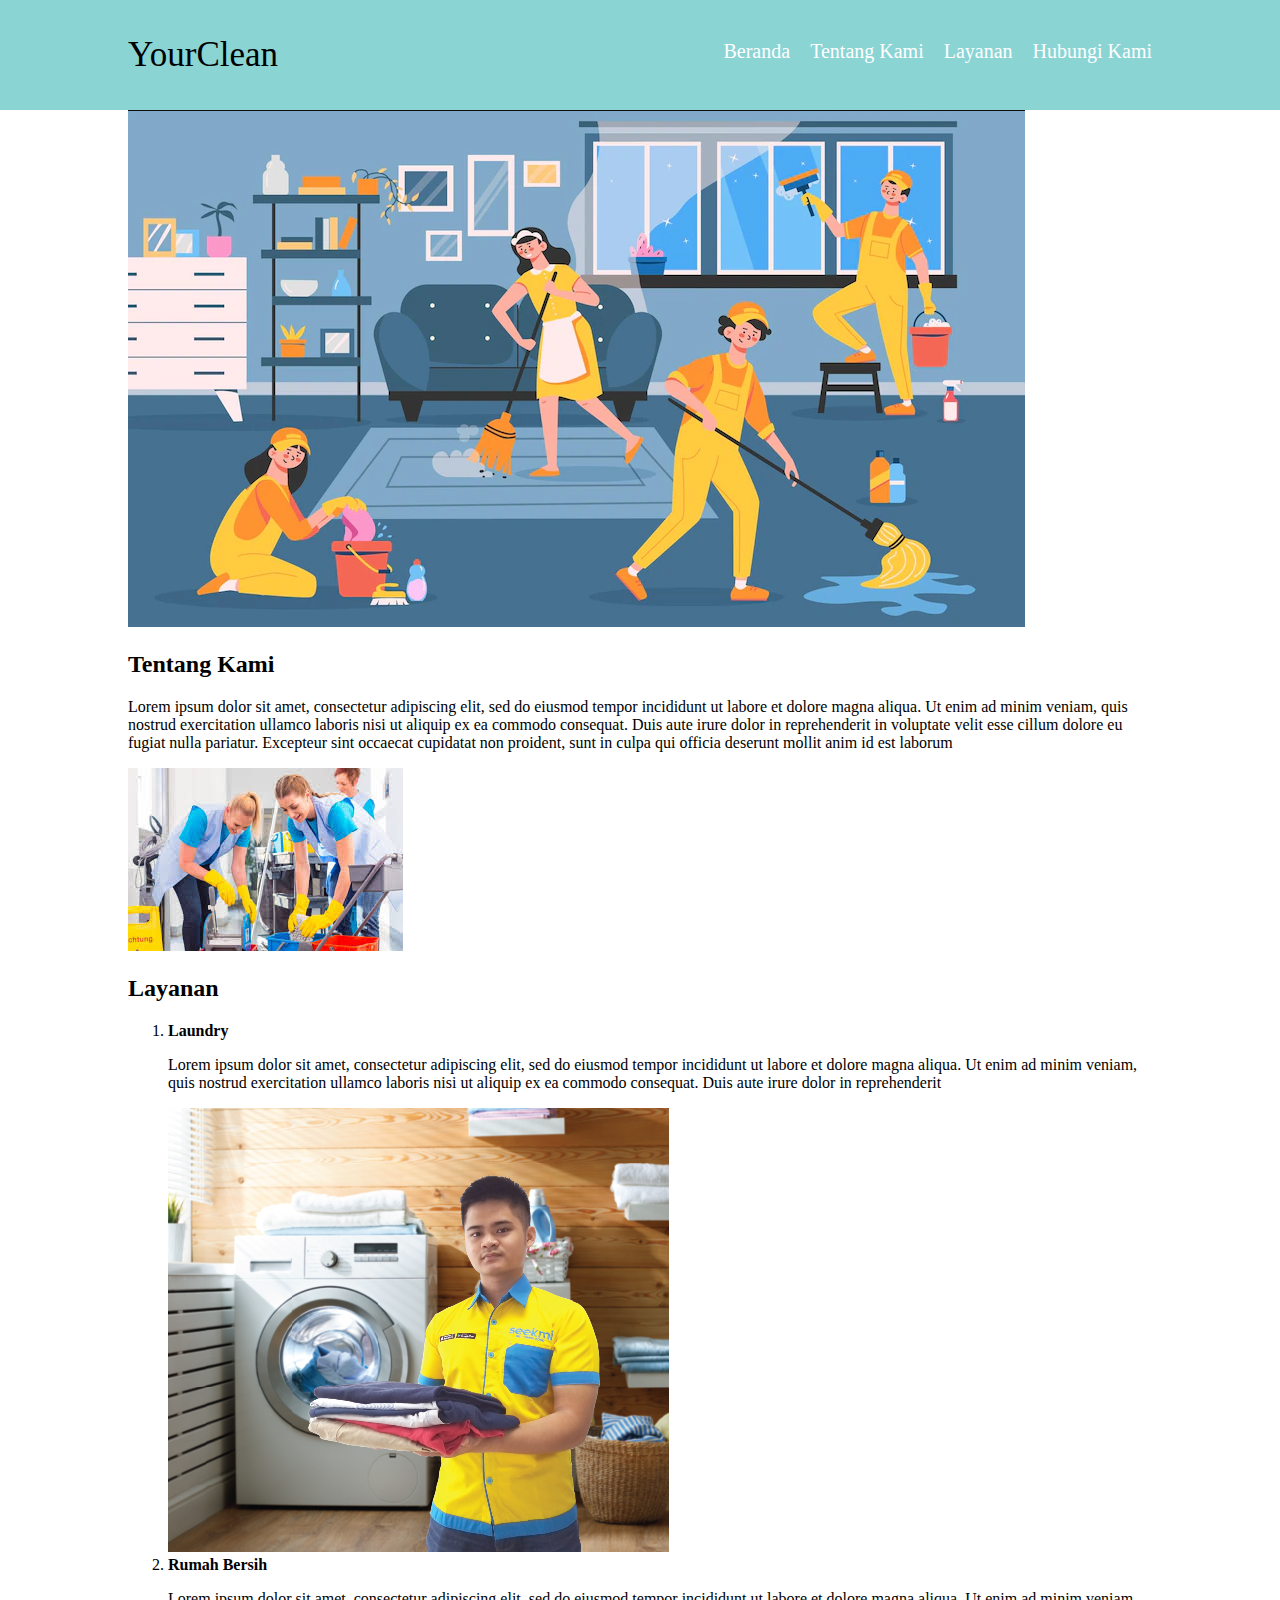
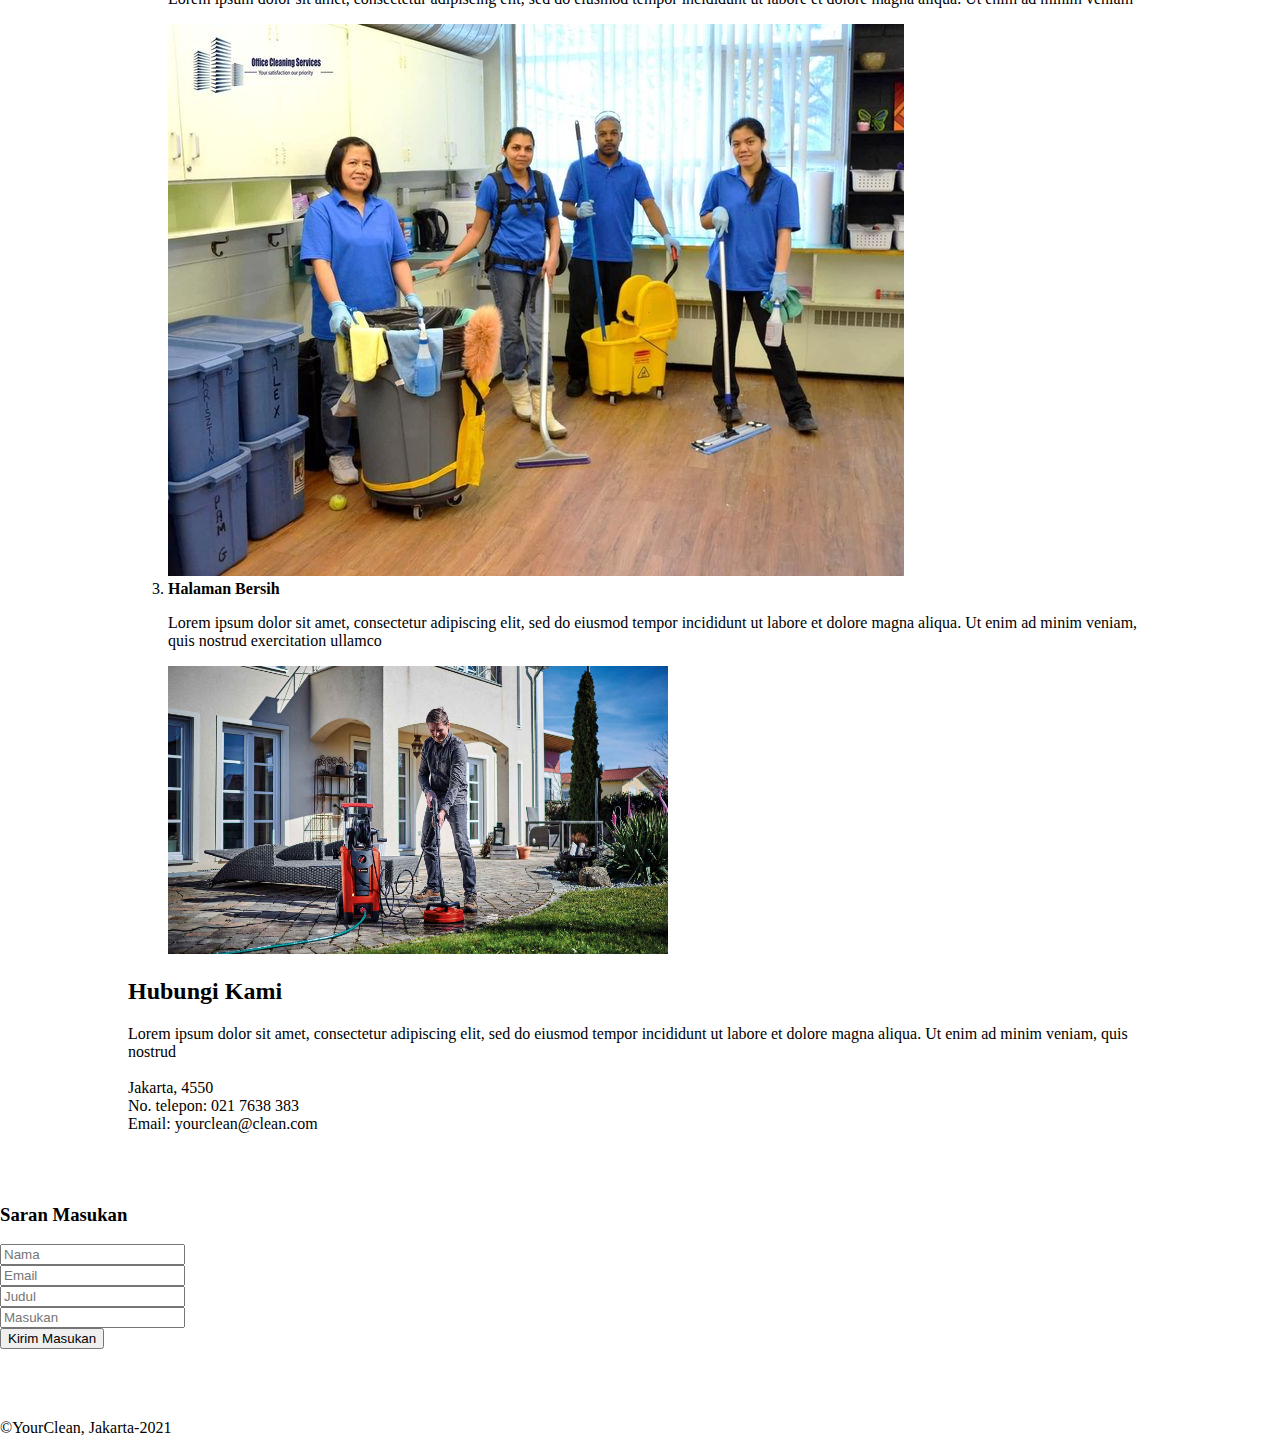
==== index.html @ 1d11a84e "init" ====
<!DOCTYPE html>
<html lang="en">
<head>
    <meta charset="UTF-8">
    <meta http-equiv="X-UA-Compatible" content="IE=edge">
    <meta name="viewport" content="width=device-width, initial-scale=1.0">
    <title>YourClean - Jasa Kebersihan Rumah</title>
    <link rel="stylesheet" href="style.css">
    <link rel="icon" href="./image/logo-removebg-preview.png">
</head>
<body>
    <nav class="header">
        <div class="container">
            <p class="logo">
                YourClean
            </p>
            <ul class="navigation">
                <li>
                    <a href="#contact">Hubungi Kami</a>
                </li>
                <li>
                    <a href="#layanan">Layanan</a>
                </li>
                <li>
                    <a href="#tentang">Tentang Kami</a>
                </li>
                <li>
                    <a href="#img">Beranda</a>
                </li>
                
            </ul>
        </div>
    </nav>
    <section class="container">
        <div>
            <img id="img" src="./image/home.png" alt="Kami">
        </div>
        <div>
            <h2 id="tentang">Tentang Kami</h2>
                <p>
                    Lorem ipsum dolor sit amet, consectetur adipiscing elit, sed do eiusmod tempor incididunt ut labore et dolore magna aliqua. 
                    Ut enim ad minim veniam, quis nostrud exercitation ullamco laboris nisi ut aliquip ex ea commodo consequat. 
                    Duis aute irure dolor in reprehenderit in voluptate velit esse cillum dolore eu fugiat nulla pariatur. 
                    Excepteur sint occaecat cupidatat non proident, sunt in culpa qui officia deserunt mollit anim id est laborum
                </p>
                <img src="./image/kami.jpg" alt="staff">

            <h2 id="layanan">Layanan</h2>
            <p>
                <ol>
                    <li>
                        <b>Laundry</b>
                    </li>
                        <p>
                            Lorem ipsum dolor sit amet, consectetur adipiscing elit, sed do eiusmod tempor incididunt ut labore et dolore magna aliqua. 
                    Ut enim ad minim veniam, quis nostrud exercitation ullamco laboris nisi ut aliquip ex ea commodo consequat. 
                    Duis aute irure dolor in reprehenderit
                        </p>
                        <img src="./image/laundry.jpg" alt="laundry">
                    <li>
                        <b>Rumah Bersih</b>
                    </li>
                        <p>
                            Lorem ipsum dolor sit amet, consectetur adipiscing elit, sed do eiusmod tempor 
                            incididunt ut labore et dolore magna aliqua. Ut enim ad minim veniam
                        </p>
                        <img src="./image/rumah.jpg" alt="rumah">
                    <li>
                        <b>Halaman Bersih</b>
                    </li>
                        <p>
                            Lorem ipsum dolor sit amet, consectetur adipiscing elit, sed do eiusmod tempor incididunt ut labore et dolore magna aliqua. 
                    Ut enim ad minim veniam, quis nostrud exercitation ullamco
                        </p>
                        <img src="./image/garden.jpg" alt="halaman" width="500px">
                </ol>
                <h2 id="contact">Hubungi Kami</h2>
                    
                    <p>
                        Lorem ipsum dolor sit amet, consectetur adipiscing elit, sed do eiusmod tempor incididunt ut labore et dolore magna aliqua. 
                        Ut enim ad minim veniam, quis nostrud <br><br>
                        Jakarta, 4550 <br>
                        No. telepon: 021 7638 383 <br>
                        Email: yourclean@clean.com <br>
                     </p>
            </p>
        </div>
    </section>
    <footer>
        <br><br>
        <h3>Saran Masukan</h3>
        <form action="/action_page.php" target="_blank">
            <input type="text" placeholder="Nama" required name="Name"><br>
            <input type="text" placeholder="Email" required name="Email"><br>
            <input type="text" placeholder="Judul" required name="Subject"><br>
            <input type="text" placeholder="Masukan" required name="Comment"><br>
            <button type="submit">
                Kirim Masukan 
            </button>
        </form>
        <br><br><br>
        <p>
             ©YourClean, Jakarta-2021
        </p>

    </footer>
</body>
</html>
---- style.css ----
body {
    margin: 0;
}

.container {
    width: 80%;
    overflow: hidden;
    margin: auto;
}

.header {
    width: 100%;
    overflow: hidden;
    background-color: rgb(138, 212, 212);
    
}

.header .logo {
    font-size: 35px;
    float: left;
}

.header .navigation {
    float: right;
    margin-top: 40px;
}

.header .navigation li {
    float: right;
    margin-left: 20px;
    font-size: 20px;
    display: block;
}

.header .navigation li a {
    color: white;
    text-decoration: none;
    text-align: center;
}

.header .navigation li a:hover {
    color: black;
    text-decoration: underline;
    
}
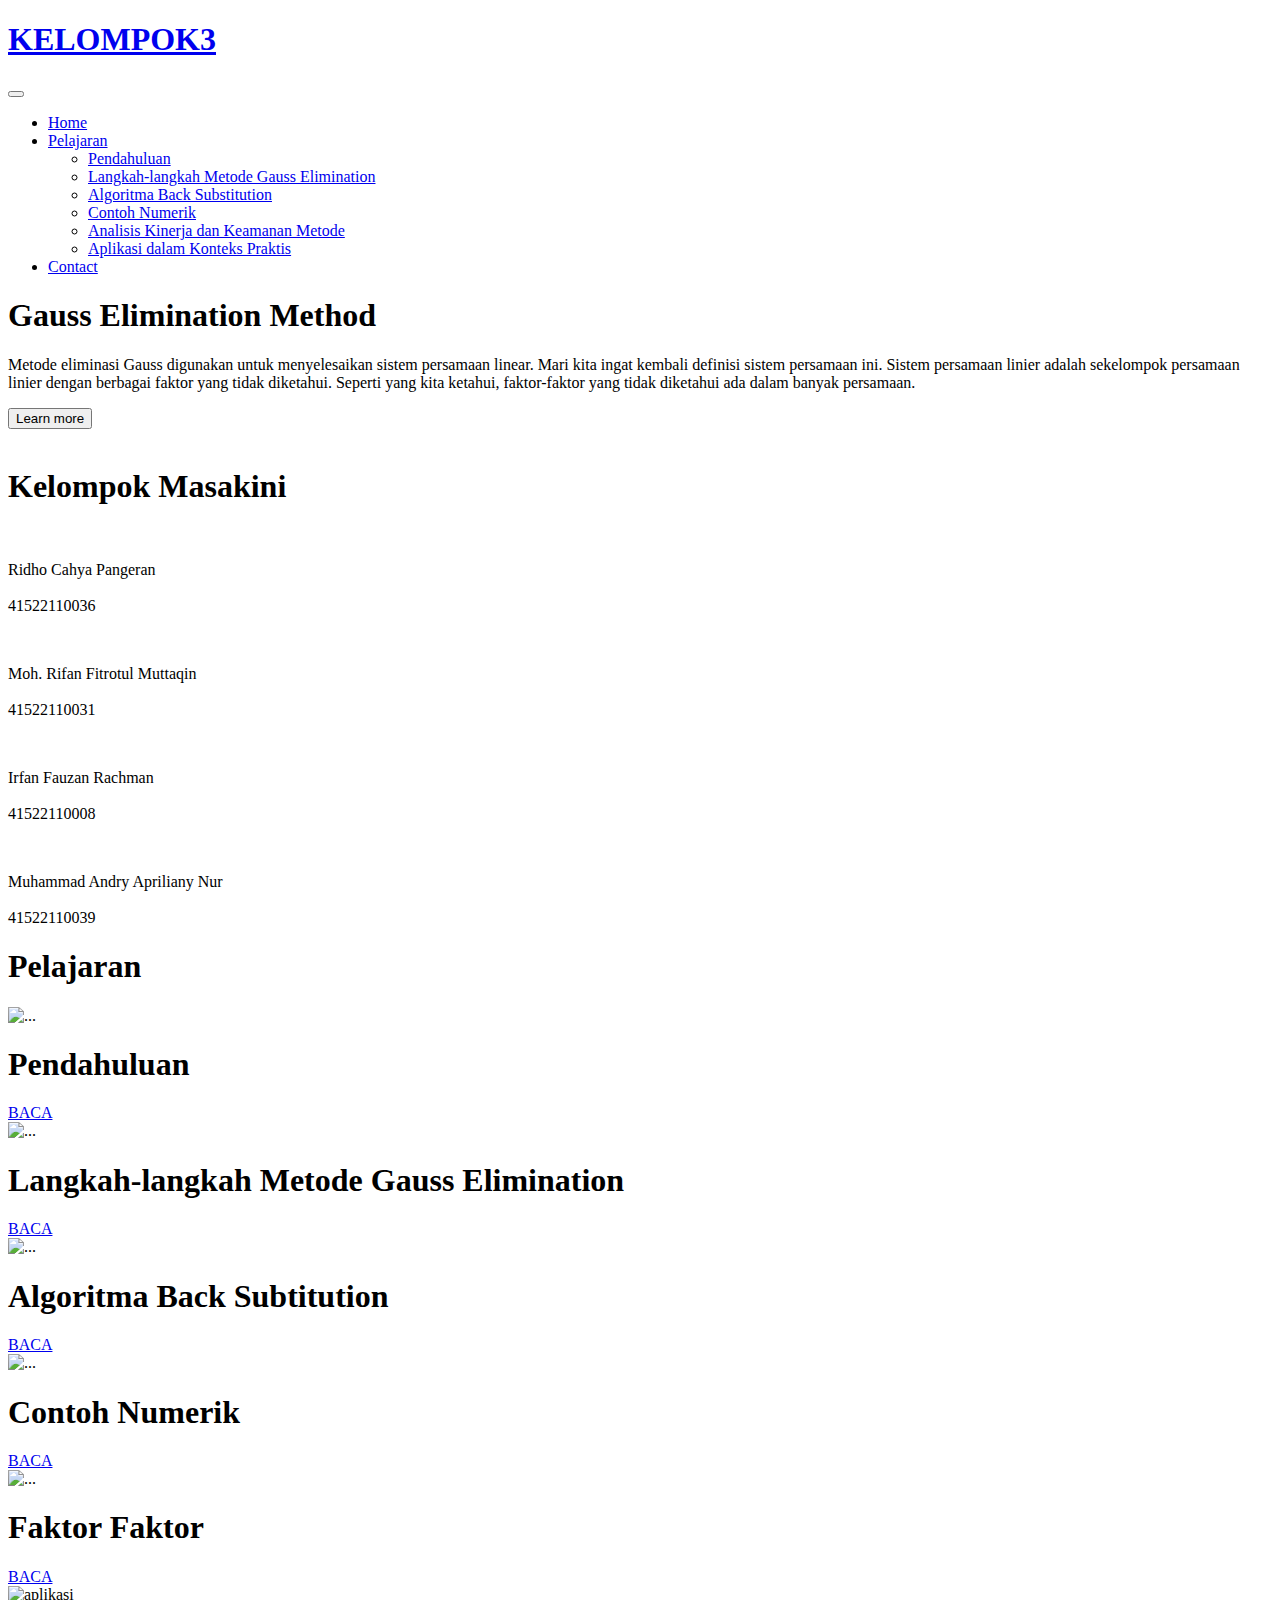
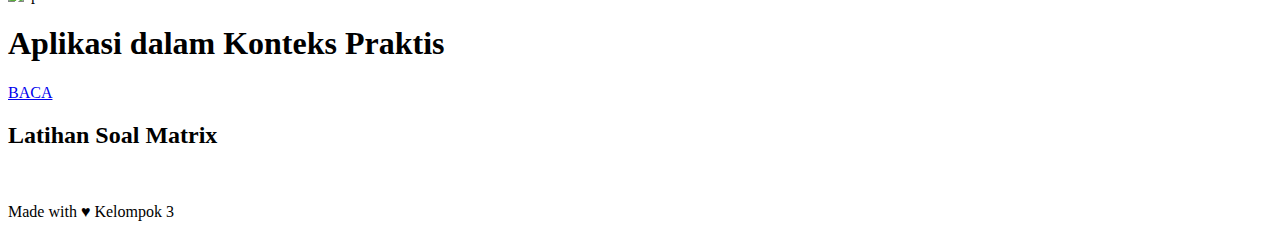
==== commit 4c07d55b: "Add files via upload" ====
--- a/index.html
+++ b/index.html
@@ -1,108 +1,186 @@
-<!DOCTYPE html>
-<html lang="en">
-<head>
-    <meta charset="UTF-8">
-    <meta http-equiv="X-UA-Compatible" content="IE=edge">
-    <meta name="viewport" content="width=device-width, initial-scale=1.0">
-    <title>YourClean - Jasa Kebersihan Rumah</title>
-    <link rel="stylesheet" href="style.css">
-    <link rel="icon" href="./image/logo-removebg-preview.png">
-</head>
-<body>
-    <nav class="header">
-        <div class="container">
-            <p class="logo">
-                YourClean
-            </p>
-            <ul class="navigation">
-                <li>
-                    <a href="#contact">Hubungi Kami</a>
-                </li>
-                <li>
-                    <a href="#layanan">Layanan</a>
-                </li>
-                <li>
-                    <a href="#tentang">Tentang Kami</a>
-                </li>
-                <li>
-                    <a href="#img">Beranda</a>
-                </li>
-                
-            </ul>
-        </div>
-    </nav>
-    <section class="container">
-        <div>
-            <img id="img" src="./image/home.png" alt="Kami">
-        </div>
-        <div>
-            <h2 id="tentang">Tentang Kami</h2>
-                <p>
-                    Lorem ipsum dolor sit amet, consectetur adipiscing elit, sed do eiusmod tempor incididunt ut labore et dolore magna aliqua. 
-                    Ut enim ad minim veniam, quis nostrud exercitation ullamco laboris nisi ut aliquip ex ea commodo consequat. 
-                    Duis aute irure dolor in reprehenderit in voluptate velit esse cillum dolore eu fugiat nulla pariatur. 
-                    Excepteur sint occaecat cupidatat non proident, sunt in culpa qui officia deserunt mollit anim id est laborum
-                </p>
-                <img src="./image/kami.jpg" alt="staff">
-
-            <h2 id="layanan">Layanan</h2>
-            <p>
-                <ol>
-                    <li>
-                        <b>Laundry</b>
-                    </li>
-                        <p>
-                            Lorem ipsum dolor sit amet, consectetur adipiscing elit, sed do eiusmod tempor incididunt ut labore et dolore magna aliqua. 
-                    Ut enim ad minim veniam, quis nostrud exercitation ullamco laboris nisi ut aliquip ex ea commodo consequat. 
-                    Duis aute irure dolor in reprehenderit
-                        </p>
-                        <img src="./image/laundry.jpg" alt="laundry">
-                    <li>
-                        <b>Rumah Bersih</b>
-                    </li>
-                        <p>
-                            Lorem ipsum dolor sit amet, consectetur adipiscing elit, sed do eiusmod tempor 
-                            incididunt ut labore et dolore magna aliqua. Ut enim ad minim veniam
-                        </p>
-                        <img src="./image/rumah.jpg" alt="rumah">
-                    <li>
-                        <b>Halaman Bersih</b>
-                    </li>
-                        <p>
-                            Lorem ipsum dolor sit amet, consectetur adipiscing elit, sed do eiusmod tempor incididunt ut labore et dolore magna aliqua. 
-                    Ut enim ad minim veniam, quis nostrud exercitation ullamco
-                        </p>
-                        <img src="./image/garden.jpg" alt="halaman" width="500px">
-                </ol>
-                <h2 id="contact">Hubungi Kami</h2>
-                    
-                    <p>
-                        Lorem ipsum dolor sit amet, consectetur adipiscing elit, sed do eiusmod tempor incididunt ut labore et dolore magna aliqua. 
-                        Ut enim ad minim veniam, quis nostrud <br><br>
-                        Jakarta, 4550 <br>
-                        No. telepon: 021 7638 383 <br>
-                        Email: yourclean@clean.com <br>
-                     </p>
-            </p>
-        </div>
-    </section>
-    <footer>
-        <br><br>
-        <h3>Saran Masukan</h3>
-        <form action="/action_page.php" target="_blank">
-            <input type="text" placeholder="Nama" required name="Name"><br>
-            <input type="text" placeholder="Email" required name="Email"><br>
-            <input type="text" placeholder="Judul" required name="Subject"><br>
-            <input type="text" placeholder="Masukan" required name="Comment"><br>
-            <button type="submit">
-                Kirim Masukan 
-            </button>
-        </form>
-        <br><br><br>
-        <p>
-             ©YourClean, Jakarta-2021
-        </p>
-
-    </footer>
-</body>
+<!DOCTYPE html>
+<html lang="en">
+<head>
+    <meta charset="UTF-8">
+    <meta name="viewport" content="width=device-width, initial-scale=1.0">
+    <title>Gauss Elimination Method</title>
+    <link rel="stylesheet" href="https://pro.fontawesome.com/releases/v5.10.0/css/all.css"/>
+    <link rel="stylesheet" href="rd.css">
+    <link rel="icon" type="Octaedro/png" href="img/Octaedro.png">
+    <link href="https://cdn.jsdelivr.net/npm/bootstrap@5.3.2/dist/css/bootstrap.min.css" rel="stylesheet" integrity="sha384-T3c6CoIi6uLrA9TneNEoa7RxnatzjcDSCmG1MXxSR1GAsXEV/Dwwykc2MPK8M2HN" crossorigin="anonymous">
+    <script src="https://cdn.jsdelivr.net/npm/bootstrap@5.3.2/dist/js/bootstrap.bundle.min.js" integrity="sha384-C6RzsynM9kWDrMNeT87bh95OGNyZPhcTNXj1NW7RuBCsyN/o0jlpcV8Qyq46cDfL" crossorigin="anonymous"></script>
+</head>
+<body>
+    <div id="container">
+        <nav class="navbar navbar-expand-lg bg-warning mb-5 fixed-top">
+            <div class="container-fluid">
+              <a class="navbar-brand" href="#"><h1>KELOMPOK3</h1></a>
+              <button class="navbar-toggler" type="button" data-bs-toggle="collapse" data-bs-target="#navbarSupportedContent" aria-controls="navbarSupportedContent" aria-expanded="false" aria-label="Toggle navigation">
+                <span class="navbar-toggler-icon"></span>
+              </button>
+              <div class="collapse navbar-collapse" id="navbarSupportedContent">
+                <ul class="navbar-nav me-auto mb-2 mb-lg-0">
+                  <li class="nav-item">
+                    <a class="nav-link active" aria-current="page" href="index1.html">Home</a>
+                  </li>
+                  <li class="nav-item dropdown">
+                    <a class="nav-link dropdown-toggle" href="#" role="button" data-bs-toggle="dropdown" aria-expanded="false">
+                      Pelajaran
+                    </a>
+                    <ul class="dropdown-menu">
+                      <li><a class="dropdown-item" href="bab1.html">Pendahuluan</a></li>
+                      <li><a class="dropdown-item" href="bab2.html">Langkah-langkah Metode Gauss Elimination</a></li>
+                      <li><a class="dropdown-item" href="#">Algoritma Back Substitution</a></li>
+                      <li><a class="dropdown-item" href="#">Contoh Numerik</a>
+                      <li><a class="dropdown-item" href="#">Analisis Kinerja dan Keamanan Metode</a>
+                      <li><a class="dropdown-item" href="bab6.html">Aplikasi dalam Konteks Praktis</a></li></ul>
+                  <li class="nav-item">
+                    <a class="nav-link" href="contact.html">Contact</a>
+                  </li>
+                </ul>
+              </div>
+            </div>
+          </nav>
+        <div class="story">
+            <div class="details">
+                <div class="text-story">
+                    <h1>Gauss Elimination Method</h1>
+                    <p>Metode eliminasi Gauss digunakan untuk menyelesaikan sistem persamaan linear. Mari kita ingat kembali definisi sistem persamaan ini. Sistem persamaan linier adalah sekelompok persamaan linier dengan berbagai faktor yang tidak diketahui. Seperti yang kita ketahui, faktor-faktor yang tidak diketahui ada dalam banyak persamaan.</p>    
+                    <a href="https://id.wikipedia.org/wiki/Eliminasi_Gauss"><button class="button">Learn more</button></a>
+                </div>
+                <img src="img/gauss.jpg" alt="">
+            </div>
+            <div class="kelompok">
+                <div class="text-kelompok">
+                    <h1>Kelompok Masakini</h1>
+                    <div class="image-container-kel">
+                        <div class="image-box">
+                            <a href="https://www.instagram.com/ridhochyaaa/"><img src="aset/cat.png" alt=""></a>
+                            <p>Ridho Cahya Pangeran <br><br>
+                            41522110036</p>
+                        </div>
+                        <div class="image-box">
+                            <a href="#"><img src="aset/panda.png" alt=""></a>
+                            <p>Moh. Rifan Fitrotul Muttaqin <br><br>
+                            41522110031</p>
+                        </div>
+                        <div class="image-box">
+                            <a href="https://www.instagram.com/irfanfauzanrahman/"><img src="aset/rabbit.png" alt=""></a>
+                            <p>Irfan Fauzan Rachman <br><br>
+                            41522110008</p>
+                        </div>
+                        <div class="image-box">
+                            <a href="#"><img src="aset/bear.png" alt=""></a>
+                            <p>Muhammad Andry Apriliany Nur <br><br>
+                            41522110039
+                            </p>
+                        </div>
+                    </div>
+                </div>
+            </div>
+            <div class="container mt-5">
+        <h1>Pelajaran</h1>
+        <div class="card mb-3 mt-5">
+          <div class="row g-0">
+            <div class="col-md-2">
+              <img src="aset/open-box.png" class="img-fluid rounded-start" alt="...">
+            </div>
+            <div class="col-md-9">
+              <div class="card-body">
+                <h1 class="card-title">Pendahuluan</h1>
+              </div>
+            </div>
+            <div class="col-md-1 mb-3 d-flex justify-content-center align-content-end flex-wrap">
+              <a href="#" class="btn btn-primary">BACA</a>
+            </div>
+          </div>
+        </div>
+        <div class="card mb-3">
+          <div class="row g-0">
+            <div class="col-md-2">
+              <img src="aset/timeline.png" class="img-fluid rounded-start" alt="...">
+            </div>
+            <div class="col-md-9">
+              <div class="card-body">
+                <h1 class="card-title">Langkah-langkah Metode Gauss Elimination</h1>
+              </div>
+            </div>
+            <div class="col-md-1 mb-3 d-flex justify-content-center align-content-end flex-wrap">
+              <a href="#" class="btn btn-primary">BACA</a>
+            </div>
+          </div>
+        </div>
+        <div class="card mb-3">
+          <div class="row g-0">
+            <div class="col-md-2">
+              <img src="aset/back-arrow.png" class="img-fluid rounded-start" alt="...">
+            </div>
+            <div class="col-md-9">
+              <div class="card-body">
+                <h1 class="card-title">Algoritma Back Subtitution</h1>
+              </div>
+            </div>
+            <div class="col-md-1 mb-3 d-flex justify-content-center align-content-end flex-wrap">
+              <a href="#" class="btn btn-primary">BACA</a>
+            </div>
+          </div>
+        </div>
+        <div class="card mb-3">
+          <div class="row g-0">
+            <div class="col-md-2">
+              <img src="aset/math-book.png" class="img-fluid rounded-start" alt="...">
+            </div>
+            <div class="col-md-9">
+              <div class="card-body">
+                <h1 class="card-title">Contoh Numerik</h1>
+              </div>
+            </div>
+            <div class="col-md-1 mb-3 d-flex justify-content-center align-content-end flex-wrap">
+              <a href="bab4.html" class="btn btn-primary">BACA</a>
+            </div>
+          </div>
+        </div>
+        <div class="card mb-3">
+          <div class="row g-0">
+            <div class="col-md-2">
+              <img src="aset/time.png" class="img-fluid rounded-start" alt="...">
+            </div>
+            <div class="col-md-9">
+              <div class="card-body">
+                <h1 class="card-title">Faktor Faktor</h1>
+              </div>
+            </div>
+            <div class="col-md-1 mb-3 d-flex justify-content-center align-content-end flex-wrap">
+              <a href="bab5.html" class="btn btn-primary">BACA</a>
+            </div>
+          </div>
+        </div>
+        <div class="card mb-3">
+          <div class="row g-0">
+            <div class="col-md-2">
+              <img src="aset/application.png" class="img-fluid rounded-start" alt="aplikasi">
+            </div>
+            <div class="col-md-9">
+              <div class="card-body">
+                <h1 class="card-title">Aplikasi dalam Konteks Praktis</h1>
+              </div>
+            </div>
+            <div class="col-md-1 mb-3 d-flex justify-content-center align-content-end flex-wrap">
+              <a href="bab6.html" class="btn btn-primary">BACA</a>
+            </div>
+          </div>
+        </div>
+
+      </div>
+      <h2>Latihan Soal Matrix</h2>
+      <div class="d-grid gap-2">
+        <a class="btn btn-primary" type="button" href="matriks3x3.html" style="color: white; text-decoration:none;">3x3</a>
+        <a class="btn btn-primary" type="button" href="matriks2x2.html" style="color: white; text-decoration:none;">2x2</a>
+      </div>
+    <div class="footer">
+                <p>Made with &hearts; Kelompok 3</p>
+            </div>
+      </div>
+    </div>
+    </body>
 </html>